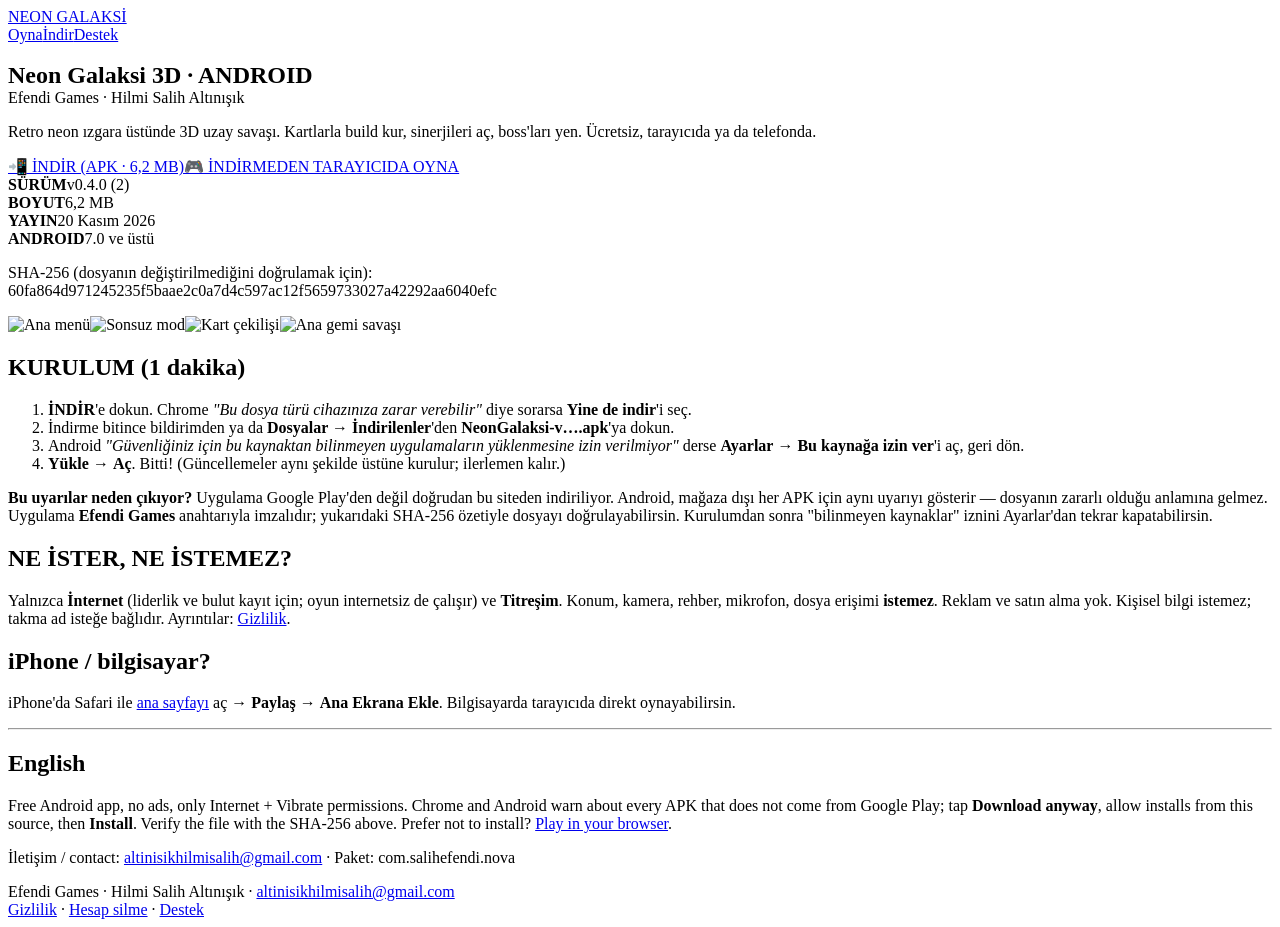
==== indir/index.html @ a3d2bcac "Yayın v0.4.0 (2)" ====
<!doctype html>
<html lang="tr"><head><meta charset="utf-8"><meta name="viewport" content="width=device-width,initial-scale=1">
<title>Neon Galaksi 3D — Android'e indir</title><meta name="description" content="Neon Galaksi 3D Android uygulaması (APK). Ücretsiz, reklamsız, gereksiz izin yok. İstersen indirmeden tarayıcıda oyna."><meta name="theme-color" content="#05010f">
<link rel="icon" type="image/png" href="/efendi-games/favicon.png"><link rel="apple-touch-icon" href="/efendi-games/icons/apple-touch-icon.png">
<meta property="og:type" content="website"><meta property="og:site_name" content="Neon Galaksi 3D"><meta property="og:title" content="Neon Galaksi 3D — Android'e indir">
<meta property="og:description" content="Neon Galaksi 3D Android uygulaması (APK). Ücretsiz, reklamsız, gereksiz izin yok. İstersen indirmeden tarayıcıda oyna."><meta property="og:url" content="https://salihefendihsa.github.io/efendi-games/indir/"><meta property="og:image" content="https://salihefendihsa.github.io/efendi-games/og-cover.png">
<meta property="og:image:width" content="1200"><meta property="og:image:height" content="630"><meta property="og:locale" content="tr_TR">
<meta name="twitter:card" content="summary_large_image"><meta name="twitter:title" content="Neon Galaksi 3D — Android'e indir"><meta name="twitter:description" content="Neon Galaksi 3D Android uygulaması (APK). Ücretsiz, reklamsız, gereksiz izin yok. İstersen indirmeden tarayıcıda oyna."><meta name="twitter:image" content="https://salihefendihsa.github.io/efendi-games/og-cover.png">
<link rel="preconnect" href="https://fonts.googleapis.com"><link href="https://fonts.googleapis.com/css2?family=Orbitron:wght@700;900&family=Rajdhani:wght@500;600;700&display=swap" rel="stylesheet">
<link rel="stylesheet" href="/efendi-games/pages.css"></head><body>
<header><a class="logo" href="/efendi-games/"><img src="/efendi-games/icons/icon-192.png" alt="">NEON GALAKSİ</a>
<nav><a href="/efendi-games/">Oyna</a><a href="/efendi-games/indir/">İndir</a><a href="/efendi-games/destek/">Destek</a></nav></header>
<main><article>
<div class="hero"><img src="/efendi-games/icons/icon-192.png" alt=""><div><h1 style="margin:0">Neon Galaksi 3D · ANDROID</h1><div class="muted">Efendi Games · Hilmi Salih Altınışık</div></div></div>
<p>Retro neon ızgara üstünde 3D uzay savaşı. Kartlarla build kur, sinerjileri aç, boss'ları yen. Ücretsiz, tarayıcıda ya da telefonda.</p>
<a class="btn" href="/efendi-games/NeonGalaksi-v0.4.0.apk" download>📲 İNDİR (APK · 6,2 MB)</a><a class="btn alt" href="/efendi-games/">🎮 İNDİRMEDEN TARAYICIDA OYNA</a>
<div class="meta"><div><b>SÜRÜM</b>v0.4.0 (2)</div><div><b>BOYUT</b>6,2 MB</div><div><b>YAYIN</b>20 Kasım 2026</div><div><b>ANDROID</b>7.0 ve üstü</div></div>
       <p class="muted">SHA-256 (dosyanın değiştirilmediğini doğrulamak için):<br><span class="sha">60fa864d971245235f5baae2c0a7d4c597ac12f5659733027a42292aa6040efc</span></p>
<div class="shots"><img src="/efendi-games/media/shot-1.jpg" alt="Ana menü"><img src="/efendi-games/media/shot-2.jpg" alt="Sonsuz mod"><img src="/efendi-games/media/shot-3.jpg" alt="Kart çekilişi"><img src="/efendi-games/media/shot-4.jpg" alt="Ana gemi savaşı"></div>
<h2>KURULUM (1 dakika)</h2>
<ol><li><b>İNDİR</b>'e dokun. Chrome <i>"Bu dosya türü cihazınıza zarar verebilir"</i> diye sorarsa <b>Yine de indir</b>'i seç.</li>
<li>İndirme bitince bildirimden ya da <b>Dosyalar → İndirilenler</b>'den <b>NeonGalaksi-v….apk</b>'ya dokun.</li>
<li>Android <i>"Güvenliğiniz için bu kaynaktan bilinmeyen uygulamaların yüklenmesine izin verilmiyor"</i> derse <b>Ayarlar</b> → <b>Bu kaynağa izin ver</b>'i aç, geri dön.</li>
<li><b>Yükle</b> → <b>Aç</b>. Bitti! (Güncellemeler aynı şekilde üstüne kurulur; ilerlemen kalır.)</li></ol>
<div class="box"><b>Bu uyarılar neden çıkıyor?</b> Uygulama Google Play'den değil doğrudan bu siteden indiriliyor. Android, mağaza dışı her APK için aynı uyarıyı gösterir — dosyanın zararlı olduğu anlamına gelmez. Uygulama <b>Efendi Games</b> anahtarıyla imzalıdır; yukarıdaki SHA-256 özetiyle dosyayı doğrulayabilirsin. Kurulumdan sonra "bilinmeyen kaynaklar" iznini Ayarlar'dan tekrar kapatabilirsin.</div>
<h2>NE İSTER, NE İSTEMEZ?</h2>
<p>Yalnızca <b>İnternet</b> (liderlik ve bulut kayıt için; oyun internetsiz de çalışır) ve <b>Titreşim</b>. Konum, kamera, rehber, mikrofon, dosya erişimi <b>istemez</b>. Reklam ve satın alma yok. Kişisel bilgi istemez; takma ad isteğe bağlıdır. Ayrıntılar: <a href="/efendi-games/gizlilik/">Gizlilik</a>.</p>
<h2>iPhone / bilgisayar?</h2>
<p>iPhone'da Safari ile <a href="/efendi-games/">ana sayfayı</a> aç → <b>Paylaş</b> → <b>Ana Ekrana Ekle</b>. Bilgisayarda tarayıcıda direkt oynayabilirsin.</p>
<hr><h2>English</h2><p>Free Android app, no ads, only Internet + Vibrate permissions. Chrome and Android warn about every APK that does not come from Google Play; tap <b>Download anyway</b>, allow installs from this source, then <b>Install</b>. Verify the file with the SHA-256 above. Prefer not to install? <a href="/efendi-games/">Play in your browser</a>.</p>
<p class="muted">İletişim / contact: <a href="mailto:altinisikhilmisalih@gmail.com">altinisikhilmisalih@gmail.com</a> · Paket: com.salihefendi.nova</p></article></main>
<footer>Efendi Games · Hilmi Salih Altınışık · <a href="mailto:altinisikhilmisalih@gmail.com">altinisikhilmisalih@gmail.com</a><br><a href="/efendi-games/gizlilik/">Gizlilik</a> · <a href="/efendi-games/hesap-silme/">Hesap silme</a> · <a href="/efendi-games/destek/">Destek</a></footer></body></html>
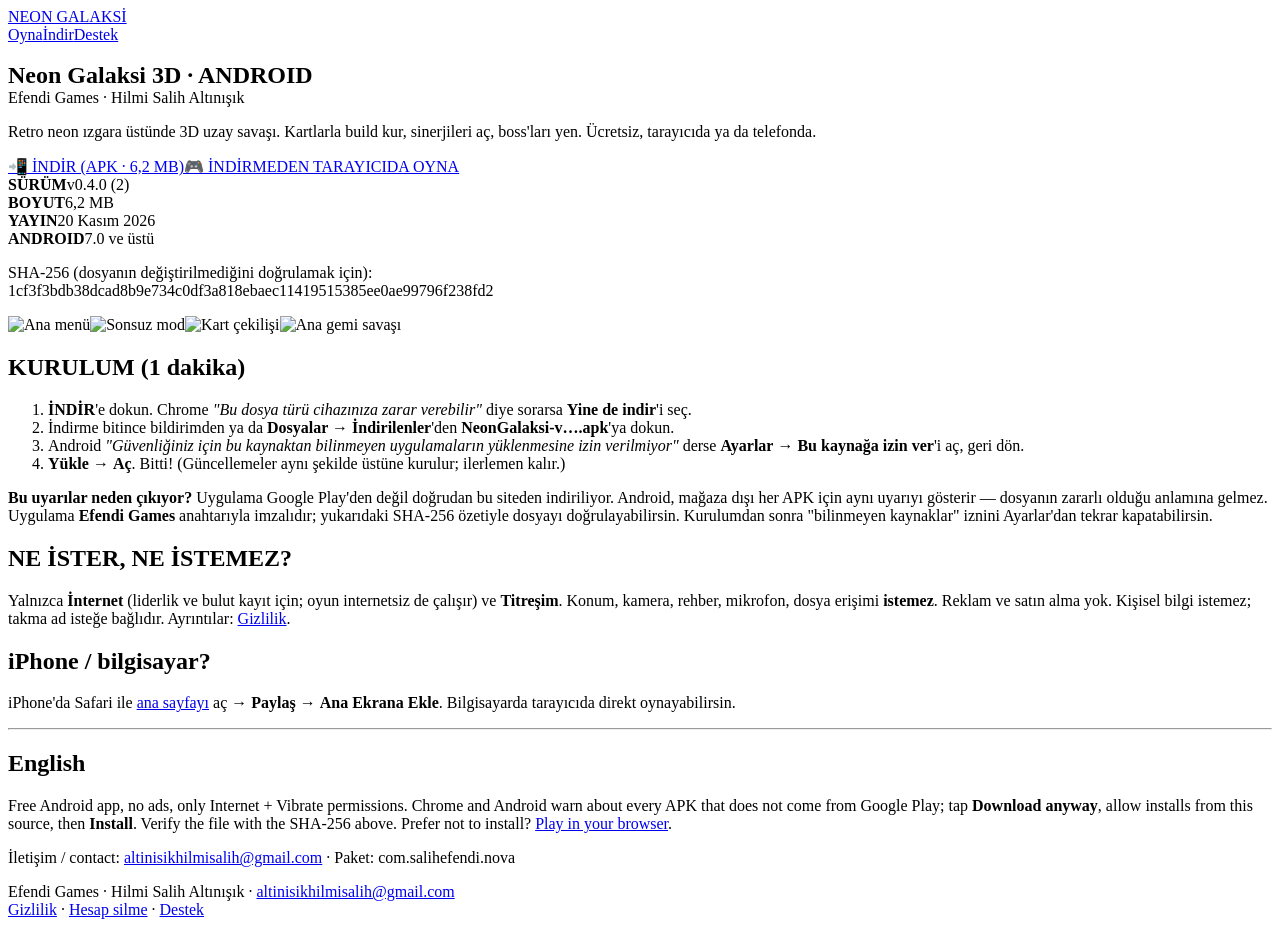
==== commit 513161bd: "Yayın v0.4.0 (2)" ====
--- a/indir/index.html
+++ b/indir/index.html
@@ -15,7 +15,7 @@
 <p>Retro neon ızgara üstünde 3D uzay savaşı. Kartlarla build kur, sinerjileri aç, boss'ları yen. Ücretsiz, tarayıcıda ya da telefonda.</p>
 <a class="btn" href="/efendi-games/NeonGalaksi-v0.4.0.apk" download>📲 İNDİR (APK · 6,2 MB)</a><a class="btn alt" href="/efendi-games/">🎮 İNDİRMEDEN TARAYICIDA OYNA</a>
 <div class="meta"><div><b>SÜRÜM</b>v0.4.0 (2)</div><div><b>BOYUT</b>6,2 MB</div><div><b>YAYIN</b>20 Kasım 2026</div><div><b>ANDROID</b>7.0 ve üstü</div></div>
-       <p class="muted">SHA-256 (dosyanın değiştirilmediğini doğrulamak için):<br><span class="sha">60fa864d971245235f5baae2c0a7d4c597ac12f5659733027a42292aa6040efc</span></p>
+       <p class="muted">SHA-256 (dosyanın değiştirilmediğini doğrulamak için):<br><span class="sha">1cf3f3bdb38dcad8b9e734c0df3a818ebaec11419515385ee0ae99796f238fd2</span></p>
 <div class="shots"><img src="/efendi-games/media/shot-1.jpg" alt="Ana menü"><img src="/efendi-games/media/shot-2.jpg" alt="Sonsuz mod"><img src="/efendi-games/media/shot-3.jpg" alt="Kart çekilişi"><img src="/efendi-games/media/shot-4.jpg" alt="Ana gemi savaşı"></div>
 <h2>KURULUM (1 dakika)</h2>
 <ol><li><b>İNDİR</b>'e dokun. Chrome <i>"Bu dosya türü cihazınıza zarar verebilir"</i> diye sorarsa <b>Yine de indir</b>'i seç.</li>
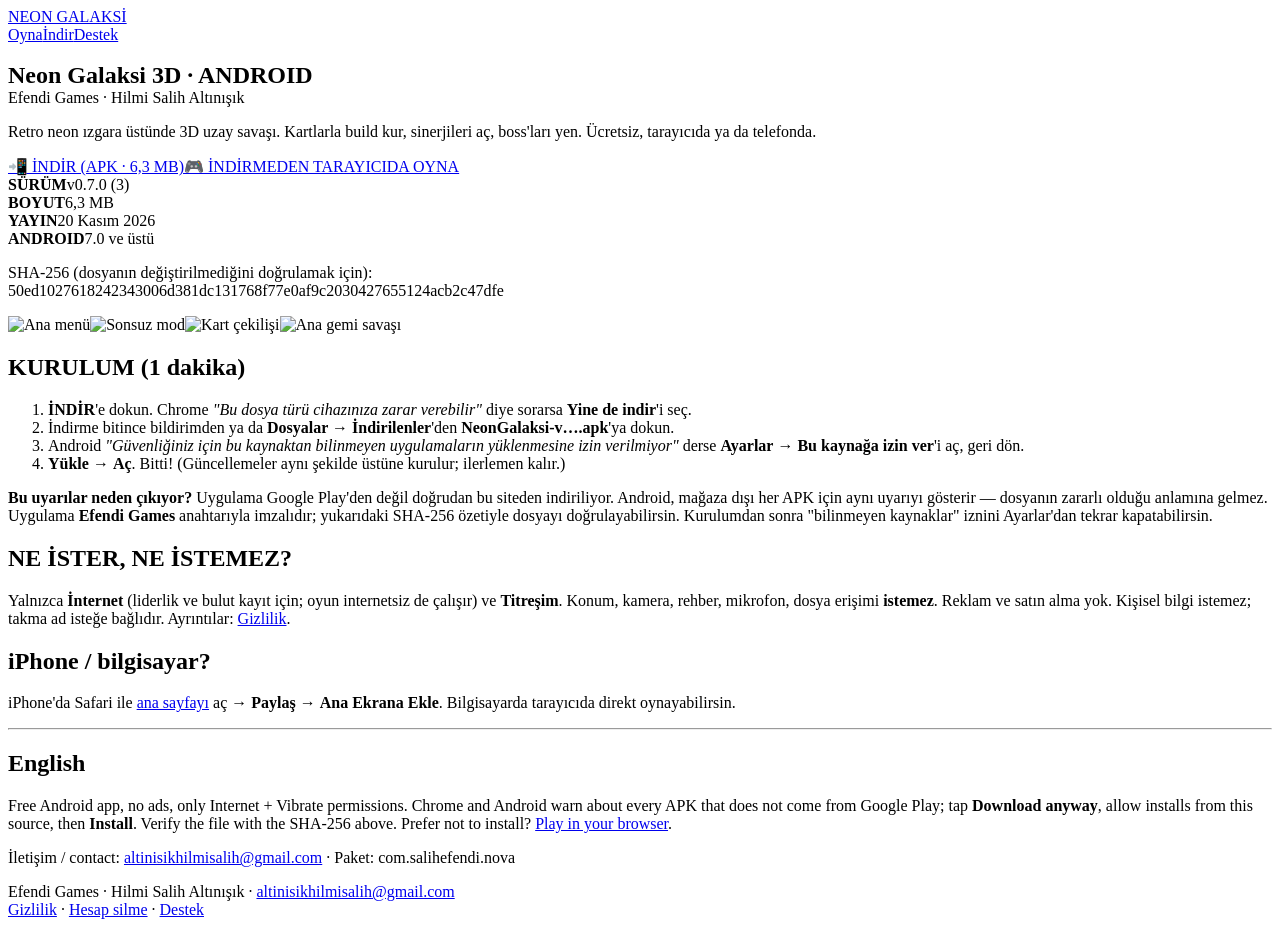
==== commit a3049aa0: "Yayın v0.7.0 (3)" ====
--- a/indir/index.html
+++ b/indir/index.html
@@ -13,9 +13,9 @@
 <main><article>
 <div class="hero"><img src="/efendi-games/icons/icon-192.png" alt=""><div><h1 style="margin:0">Neon Galaksi 3D · ANDROID</h1><div class="muted">Efendi Games · Hilmi Salih Altınışık</div></div></div>
 <p>Retro neon ızgara üstünde 3D uzay savaşı. Kartlarla build kur, sinerjileri aç, boss'ları yen. Ücretsiz, tarayıcıda ya da telefonda.</p>
-<a class="btn" href="/efendi-games/NeonGalaksi-v0.4.0.apk" download>📲 İNDİR (APK · 6,2 MB)</a><a class="btn alt" href="/efendi-games/">🎮 İNDİRMEDEN TARAYICIDA OYNA</a>
-<div class="meta"><div><b>SÜRÜM</b>v0.4.0 (2)</div><div><b>BOYUT</b>6,2 MB</div><div><b>YAYIN</b>20 Kasım 2026</div><div><b>ANDROID</b>7.0 ve üstü</div></div>
-       <p class="muted">SHA-256 (dosyanın değiştirilmediğini doğrulamak için):<br><span class="sha">1cf3f3bdb38dcad8b9e734c0df3a818ebaec11419515385ee0ae99796f238fd2</span></p>
+<a class="btn" href="/efendi-games/NeonGalaksi-v0.7.0.apk" download>📲 İNDİR (APK · 6,3 MB)</a><a class="btn alt" href="/efendi-games/">🎮 İNDİRMEDEN TARAYICIDA OYNA</a>
+<div class="meta"><div><b>SÜRÜM</b>v0.7.0 (3)</div><div><b>BOYUT</b>6,3 MB</div><div><b>YAYIN</b>20 Kasım 2026</div><div><b>ANDROID</b>7.0 ve üstü</div></div>
+       <p class="muted">SHA-256 (dosyanın değiştirilmediğini doğrulamak için):<br><span class="sha">50ed1027618242343006d381dc131768f77e0af9c2030427655124acb2c47dfe</span></p>
 <div class="shots"><img src="/efendi-games/media/shot-1.jpg" alt="Ana menü"><img src="/efendi-games/media/shot-2.jpg" alt="Sonsuz mod"><img src="/efendi-games/media/shot-3.jpg" alt="Kart çekilişi"><img src="/efendi-games/media/shot-4.jpg" alt="Ana gemi savaşı"></div>
 <h2>KURULUM (1 dakika)</h2>
 <ol><li><b>İNDİR</b>'e dokun. Chrome <i>"Bu dosya türü cihazınıza zarar verebilir"</i> diye sorarsa <b>Yine de indir</b>'i seç.</li>
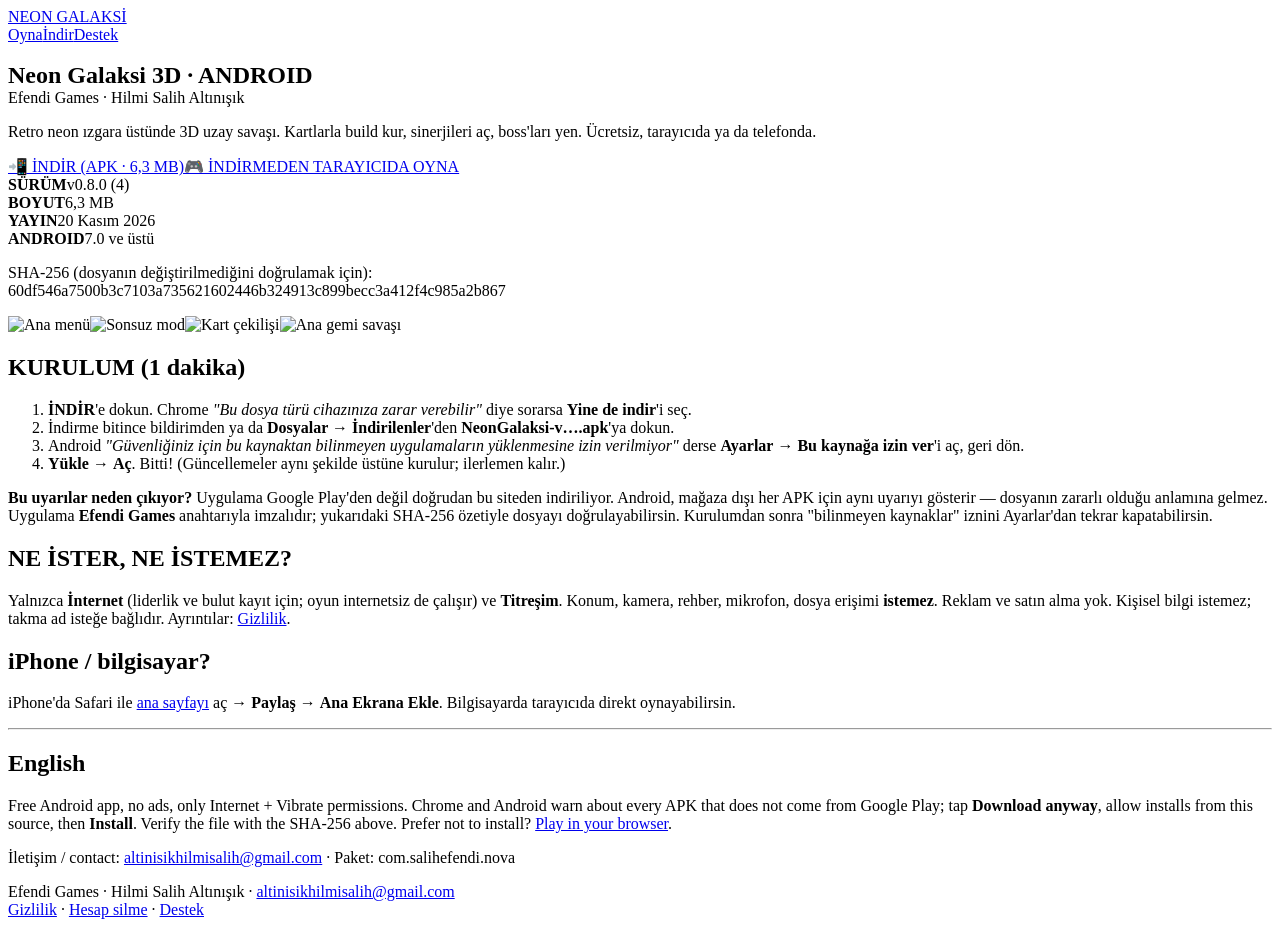
==== commit 20dec086: "Yayın v0.8.0 (4)" ====
--- a/indir/index.html
+++ b/indir/index.html
@@ -13,9 +13,9 @@
 <main><article>
 <div class="hero"><img src="/efendi-games/icons/icon-192.png" alt=""><div><h1 style="margin:0">Neon Galaksi 3D · ANDROID</h1><div class="muted">Efendi Games · Hilmi Salih Altınışık</div></div></div>
 <p>Retro neon ızgara üstünde 3D uzay savaşı. Kartlarla build kur, sinerjileri aç, boss'ları yen. Ücretsiz, tarayıcıda ya da telefonda.</p>
-<a class="btn" href="/efendi-games/NeonGalaksi-v0.7.0.apk" download>📲 İNDİR (APK · 6,3 MB)</a><a class="btn alt" href="/efendi-games/">🎮 İNDİRMEDEN TARAYICIDA OYNA</a>
-<div class="meta"><div><b>SÜRÜM</b>v0.7.0 (3)</div><div><b>BOYUT</b>6,3 MB</div><div><b>YAYIN</b>20 Kasım 2026</div><div><b>ANDROID</b>7.0 ve üstü</div></div>
-       <p class="muted">SHA-256 (dosyanın değiştirilmediğini doğrulamak için):<br><span class="sha">50ed1027618242343006d381dc131768f77e0af9c2030427655124acb2c47dfe</span></p>
+<a class="btn" href="/efendi-games/NeonGalaksi-v0.8.0.apk" download>📲 İNDİR (APK · 6,3 MB)</a><a class="btn alt" href="/efendi-games/">🎮 İNDİRMEDEN TARAYICIDA OYNA</a>
+<div class="meta"><div><b>SÜRÜM</b>v0.8.0 (4)</div><div><b>BOYUT</b>6,3 MB</div><div><b>YAYIN</b>20 Kasım 2026</div><div><b>ANDROID</b>7.0 ve üstü</div></div>
+       <p class="muted">SHA-256 (dosyanın değiştirilmediğini doğrulamak için):<br><span class="sha">60df546a7500b3c7103a735621602446b324913c899becc3a412f4c985a2b867</span></p>
 <div class="shots"><img src="/efendi-games/media/shot-1.jpg" alt="Ana menü"><img src="/efendi-games/media/shot-2.jpg" alt="Sonsuz mod"><img src="/efendi-games/media/shot-3.jpg" alt="Kart çekilişi"><img src="/efendi-games/media/shot-4.jpg" alt="Ana gemi savaşı"></div>
 <h2>KURULUM (1 dakika)</h2>
 <ol><li><b>İNDİR</b>'e dokun. Chrome <i>"Bu dosya türü cihazınıza zarar verebilir"</i> diye sorarsa <b>Yine de indir</b>'i seç.</li>
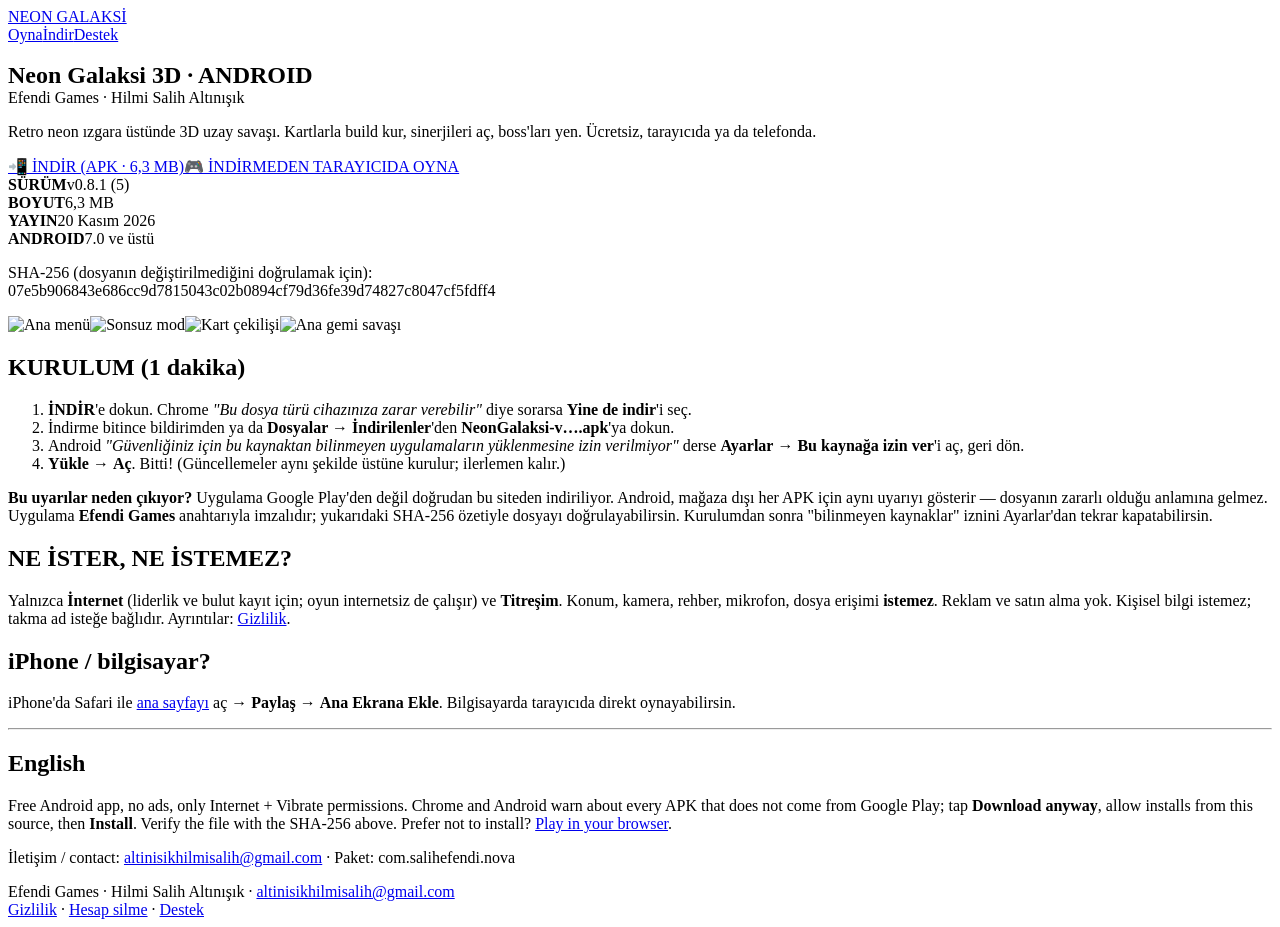
==== commit 2b4c975e: "Yayın v0.8.1 (5)" ====
--- a/indir/index.html
+++ b/indir/index.html
@@ -13,9 +13,9 @@
 <main><article>
 <div class="hero"><img src="/efendi-games/icons/icon-192.png" alt=""><div><h1 style="margin:0">Neon Galaksi 3D · ANDROID</h1><div class="muted">Efendi Games · Hilmi Salih Altınışık</div></div></div>
 <p>Retro neon ızgara üstünde 3D uzay savaşı. Kartlarla build kur, sinerjileri aç, boss'ları yen. Ücretsiz, tarayıcıda ya da telefonda.</p>
-<a class="btn" href="/efendi-games/NeonGalaksi-v0.8.0.apk" download>📲 İNDİR (APK · 6,3 MB)</a><a class="btn alt" href="/efendi-games/">🎮 İNDİRMEDEN TARAYICIDA OYNA</a>
-<div class="meta"><div><b>SÜRÜM</b>v0.8.0 (4)</div><div><b>BOYUT</b>6,3 MB</div><div><b>YAYIN</b>20 Kasım 2026</div><div><b>ANDROID</b>7.0 ve üstü</div></div>
-       <p class="muted">SHA-256 (dosyanın değiştirilmediğini doğrulamak için):<br><span class="sha">60df546a7500b3c7103a735621602446b324913c899becc3a412f4c985a2b867</span></p>
+<a class="btn" href="/efendi-games/NeonGalaksi-v0.8.1.apk" download>📲 İNDİR (APK · 6,3 MB)</a><a class="btn alt" href="/efendi-games/">🎮 İNDİRMEDEN TARAYICIDA OYNA</a>
+<div class="meta"><div><b>SÜRÜM</b>v0.8.1 (5)</div><div><b>BOYUT</b>6,3 MB</div><div><b>YAYIN</b>20 Kasım 2026</div><div><b>ANDROID</b>7.0 ve üstü</div></div>
+       <p class="muted">SHA-256 (dosyanın değiştirilmediğini doğrulamak için):<br><span class="sha">07e5b906843e686cc9d7815043c02b0894cf79d36fe39d74827c8047cf5fdff4</span></p>
 <div class="shots"><img src="/efendi-games/media/shot-1.jpg" alt="Ana menü"><img src="/efendi-games/media/shot-2.jpg" alt="Sonsuz mod"><img src="/efendi-games/media/shot-3.jpg" alt="Kart çekilişi"><img src="/efendi-games/media/shot-4.jpg" alt="Ana gemi savaşı"></div>
 <h2>KURULUM (1 dakika)</h2>
 <ol><li><b>İNDİR</b>'e dokun. Chrome <i>"Bu dosya türü cihazınıza zarar verebilir"</i> diye sorarsa <b>Yine de indir</b>'i seç.</li>
